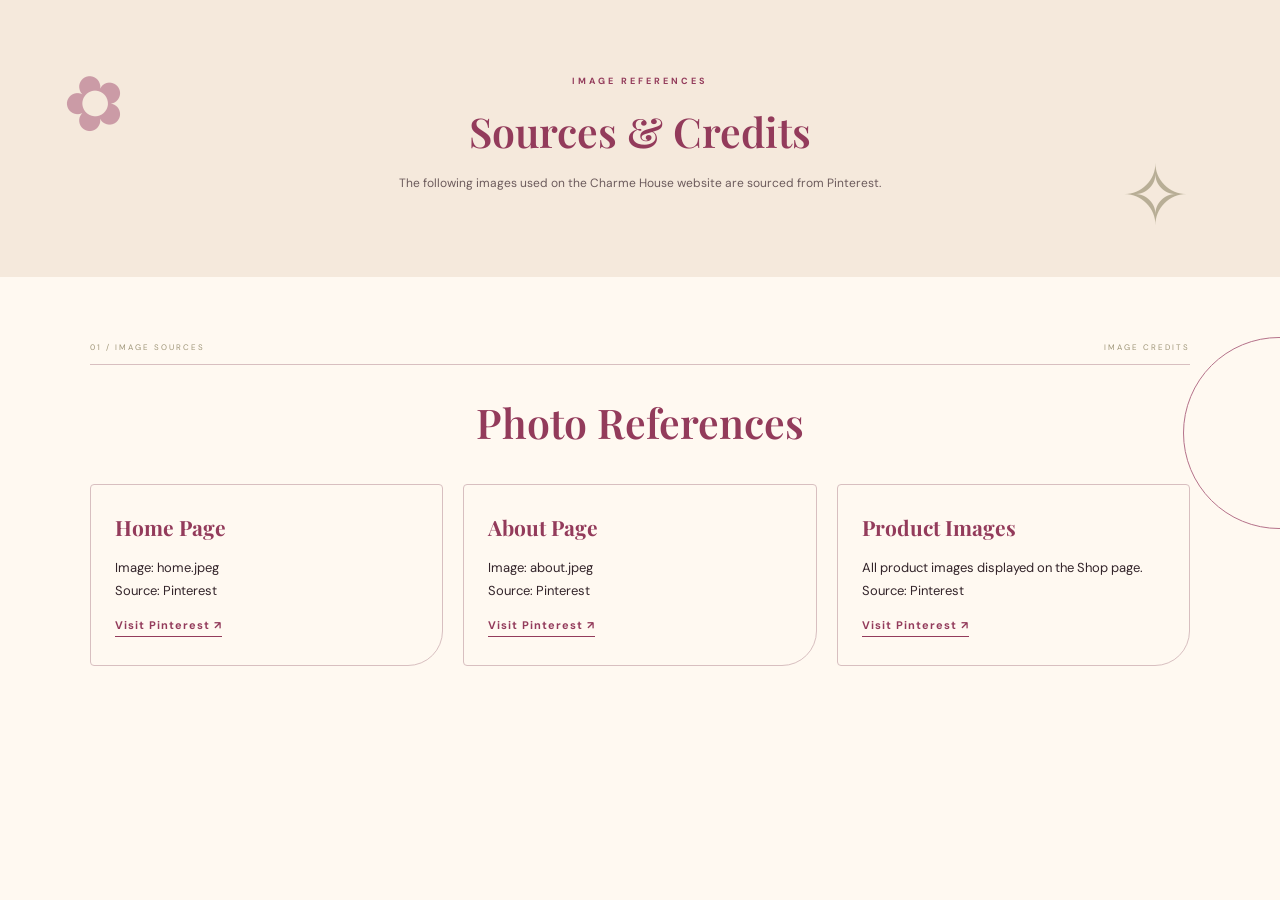
==== source.html @ c62cdf74 "Add files via upload" ====
<!DOCTYPE html>
<html lang="id">
<head>
  <meta charset="UTF-8">
  <meta name="viewport" content="width=device-width, initial-scale=1.0">
  <title>Sources — Charme House</title>
  <link rel="stylesheet" href="style.css">
</head>
<body>

  <section class="home-intro">
    <p class="eyebrow">IMAGE REFERENCES</p>
    <h2>Sources & Credits</h2>
    <p>
      The following images used on the Charme House website
      are sourced from Pinterest.
    </p>
  </section>

  <section class="featured">
    <div class="section-topline">
      <span>01 / IMAGE SOURCES</span>
      <span>IMAGE CREDITS</span>
    </div>

    <h2>Photo References</h2>

    <div class="source-list">

      <div class="source-item">
        <b>Home Page</b>
        <p>Image: home.jpeg</p>
        <p>Source: Pinterest</p>
        <a href="https://www.pinterest.com/" target="_blank">
          Visit Pinterest ↗
        </a>
      </div>

      <div class="source-item">
        <b>About Page</b>
        <p>Image: about.jpeg</p>
        <p>Source: Pinterest</p>
        <a href="https://www.pinterest.com/" target="_blank">
          Visit Pinterest ↗
        </a>
      </div>

      <div class="source-item">
        <b>Product Images</b>
        <p>All product images displayed on the Shop page.</p>
        <p>Source: Pinterest</p>
        <a href="https://www.pinterest.com/" target="_blank">
          Visit Pinterest ↗
        </a>
      </div>

    </div>
  </section>

</body>
</html>
---- style.css ----
@import url('https://fonts.googleapis.com/css2?family=DM+Sans:wght@400;500;600;700&family=Playfair+Display:ital,wght@0,400;0,500;0,600;0,700;1,400;1,500&display=swap');

:root{--amaranth:#933B5B;--pink:#B5728A;--pink-soft:#F0D9DF;--green:#AABAAE;--green-soft:#DCE5DC;--chalk:#E3D6BF;--olive:#9F9679;--cream:#FFF9F1;--ink:#33242A;--line:#D8BFC0;--white:#FFFEFB}
*{box-sizing:border-box;margin:0;padding:0}
html{scroll-behavior:smooth}
body{background:var(--cream);color:var(--ink);font-family:'DM Sans',Arial,sans-serif;overflow-x:hidden}
a{color:inherit}
img{max-width:100%}
.announcement{background:var(--amaranth);color:#fff8ed;text-align:center;padding:10px 8px;font-size:9px;letter-spacing:2px;position:relative;overflow:hidden}
.announcement:before,.announcement:after{content:'✳';color:#E9C7D0;margin:0 18px}
.main-header{text-align:center;padding:20px 15px 17px;background:var(--cream);border-bottom:1px solid var(--line);position:relative;z-index:5}
.brand{font:600 42px 'Playfair Display',Georgia,serif;color:var(--amaranth);text-decoration:none;letter-spacing:-1.5px}
.brand:after{content:'✧';display:inline-block;font-size:18px;color:var(--pink);vertical-align:top;margin-left:7px}
.brand-note{font-size:8px;letter-spacing:3px;margin:3px 0 16px;color:var(--olive)}
nav{display:flex;justify-content:center;gap:32px;flex-wrap:wrap}
nav a{font-size:9px;font-weight:700;letter-spacing:2px;text-decoration:none;color:var(--ink);padding:7px 0;position:relative}
nav a:after{content:'';position:absolute;left:0;bottom:0;width:0;height:1px;background:var(--amaranth);transition:.3s}
nav a:hover{color:var(--amaranth)}nav a:hover:after{width:100%}
.frame-wrap{position:relative}
.frame-wrap iframe{display:block;width:100%;min-height:700px;height:1200px;border:0;background:var(--cream)}
.site-footer{background:var(--amaranth);color:#fff8ed;text-align:center;padding:18px;font-size:9px;letter-spacing:1.5px}
.eyebrow{font-size:9px;font-weight:700;letter-spacing:3px;color:var(--amaranth);margin-bottom:17px}
h1,h2,h3{font-family:'Playfair Display',Georgia,serif;font-weight:500}
h1 em,h2 em{font-style:italic;color:var(--pink)}
.pill-button{display:inline-block;background:var(--amaranth);color:white;border:1px solid var(--amaranth);padding:14px 22px;text-decoration:none;font:700 9px 'DM Sans',Arial,sans-serif;letter-spacing:1.5px;cursor:pointer;transition:.25s}
.pill-button:hover{background:var(--pink);border-color:var(--pink);transform:translateY(-3px);box-shadow:5px 5px 0 var(--chalk)}
.handwritten{font:italic 16px 'Playfair Display',Georgia,serif;color:var(--olive);margin-top:23px}

/* HOME — collage hero */
.home-hero{min-height:590px;display:grid;grid-template-columns:1fr 1fr;align-items:center;gap:48px;padding:65px 9%;background:var(--cream);position:relative;isolation:isolate;overflow:hidden}
.home-hero:before{content:'';position:absolute;width:390px;height:390px;left:-180px;top:-190px;background:var(--pink-soft);border-radius:48% 52% 62% 38%;transform:rotate(25deg);z-index:-1}
.home-hero:after{content:'✳';position:absolute;right:4%;top:5%;font-size:74px;color:var(--pink);transform:rotate(12deg);animation:slowSpin 24s linear infinite;pointer-events:none}
.hero-copy{position:relative;z-index:2;max-width:520px}
.hero-copy:before{content:'♡';position:absolute;left:-38px;top:40%;font-size:42px;color:var(--pink);transform:rotate(-17deg)}
.hero-copy h1,.about-copy h1,.shop-heading h1,.order-page h1,.contact-page h1{font:600 clamp(43px,6vw,70px)/1.02 'Playfair Display',Georgia,serif;color:var(--amaranth);margin-bottom:22px;letter-spacing:-1.5px}
.intro-copy{font-size:13px;line-height:1.95;max-width:410px;color:#6c5b5c;margin-bottom:26px}
.hero-copy .pill-button{margin-top:2px}
.hero-note{display:inline-flex;flex-direction:column;gap:5px;position:relative;margin:25px 0 0 22px;padding:13px 20px 14px;background:#F1DCE0;box-shadow:4px 5px 0 #D9B8C2;transform:rotate(-3deg);color:var(--amaranth)}
.hero-note:before{content:"";position:absolute;width:48px;height:13px;background:rgba(227,214,191,.8);top:-7px;left:35%;transform:rotate(2deg)}
.hero-note span{font-size:8px;letter-spacing:1.5px;text-transform:uppercase}.hero-note b{font:italic 17px/1.15 'Playfair Display',serif}.hero-note i{position:absolute;right:9px;bottom:5px;font-size:16px;color:var(--pink)}
.hero-photo{position:relative;max-width:440px;width:100%;margin:auto;isolation:isolate}
.hero-photo:before{content:'';position:absolute;inset:24px -19px -16px 22px;background:var(--green);border-radius:48% 48% 8px 8px;transform:rotate(5deg);z-index:-1}
.hero-photo:after{content:'✿';position:absolute;right:-42px;bottom:30px;font-size:66px;color:var(--amaranth);transform:rotate(12deg);z-index:3}
.photo-placeholder{height:360px;background:var(--chalk);border:8px solid var(--white);outline:1px solid var(--line);display:flex;flex-direction:column;align-items:center;justify-content:center;gap:10px;color:var(--amaranth);font-size:9px;letter-spacing:2px;text-align:center;box-shadow:12px 12px 0 #ead9d0;position:relative;overflow:hidden;border-radius:48% 48% 5px 5px}
.photo-placeholder:before{content:'';position:absolute;inset:12px;border:1px dashed rgba(147,59,91,.35);border-radius:inherit;pointer-events:none}
.photo-placeholder:after{content:'✧  ♡  ✧';position:absolute;bottom:23px;left:0;right:0;font-size:20px;color:var(--pink)}
.placeholder-symbol{font:88px 'Playfair Display',serif;color:var(--pink);position:relative;z-index:1}
.photo-placeholder>span:not(.placeholder-symbol),.photo-placeholder small{position:relative;z-index:1}
.photo-placeholder small{font-size:8px;color:#77696a;letter-spacing:1px}
.sticker{position:absolute;z-index:3;color:var(--amaranth);font-size:45px;filter:drop-shadow(2px 3px 0 rgba(147,59,91,.12))}
.sticker-one{top:-30px;left:-24px;transform:rotate(-15deg)}.sticker-two{bottom:48px;right:-32px;font-size:58px;color:var(--pink);transform:rotate(12deg)}
.photo-caption{text-align:right;font:italic 14px 'Playfair Display',serif;color:var(--olive);margin-top:23px}
.stripe-divider{height:34px;background:repeating-linear-gradient(90deg,var(--pink) 0 34px,#fff4ec 34px 68px,var(--amaranth) 68px 92px,#fff4ec 92px 126px);position:relative}
.stripe-divider:after{content:'✿   ✦   ✿   ✦   ✿';position:absolute;inset:0;text-align:center;line-height:34px;color:var(--cream);font-size:15px;letter-spacing:16px}
.home-intro{text-align:center;padding:75px 20px 82px;background:#F5E9DC;position:relative;overflow:hidden}
.home-intro:before{content:'✿';position:absolute;left:5%;top:20%;font-size:75px;color:var(--pink);opacity:.65;transform:rotate(-18deg)}
.home-intro:after{content:'✧';position:absolute;right:7%;bottom:10%;font-size:82px;color:var(--olive);opacity:.7}
.home-intro h2,.featured h2{font:600 clamp(27px,4vw,41px) 'Playfair Display',serif;color:var(--amaranth);margin-bottom:14px}
.home-intro>p:last-child{max-width:580px;margin:auto;font-size:12px;line-height:1.9;color:#6c5b5c}
.featured{padding:65px 7% 78px;background:var(--cream);position:relative;overflow:hidden}
.featured:before{content:'';position:absolute;width:190px;height:190px;border:1px solid var(--pink);border-radius:50%;right:-95px;top:60px}
.section-topline{display:flex;justify-content:space-between;font-size:8px;letter-spacing:2px;color:var(--olive);border-bottom:1px solid var(--line);padding-bottom:12px;margin-bottom:30px}
.featured h2{text-align:center;margin-bottom:35px}
.feature-grid{display:grid;grid-template-columns:repeat(3,1fr);gap:22px;max-width:1100px;margin:auto}
.feature-card{min-height:240px;display:flex;flex-direction:column;justify-content:center;align-items:center;text-decoration:none;color:var(--amaranth);border:1px solid rgba(147,59,91,.28);padding:25px 12px;position:relative;overflow:hidden;transition:.35s}
.feature-pink{background:#E8C9D1;border-radius:48% 48% 4px 4px}.feature-green{background:#D4DED5;border-radius:4px 4px 48% 48%;transform:translateY(22px)}.feature-olive{background:#DDD5C1;border-radius:48% 4px 48% 4px}
.feature-card:before{content:'✧';position:absolute;right:17px;top:13px;font-size:27px;color:var(--amaranth)}
.feature-card:after{content:'';position:absolute;width:95px;height:95px;border:1px solid rgba(147,59,91,.25);border-radius:50%;left:-45px;bottom:-45px}
.feature-art{font:64px 'Playfair Display',serif;margin-bottom:12px;transition:.35s}
.feature-card b{font-size:11px;letter-spacing:2px}.feature-card small{font:italic 12px 'Playfair Display',serif;margin-top:8px}
.feature-card:hover{transform:translateY(-10px) rotate(-1deg);box-shadow:8px 8px 0 var(--pink)}.feature-green:hover{transform:translateY(12px) rotate(1deg)}.feature-card:hover .feature-art{transform:scale(1.15) rotate(8deg)}
.ticker{background:var(--amaranth);color:#fff8ed;text-align:center;padding:13px 8px;font-size:9px;letter-spacing:2.5px}
.home-bottom{text-align:center;padding:85px 20px;background:repeating-linear-gradient(90deg,#E6E0C6 0 38px,#FFF9F1 38px 76px);position:relative;overflow:hidden}
.home-bottom:before{content:'✳';position:absolute;left:6%;top:16%;font-size:72px;color:rgba(147,59,91,.35);animation:slowSpin 25s linear infinite}
.home-bottom:after{content:'♡';position:absolute;right:7%;bottom:12%;font-size:78px;color:rgba(147,59,91,.35);transform:rotate(12deg)}
.home-bottom h2,.shop-end h2{font:600 52px/1.02 'Playfair Display',serif;color:var(--amaranth);margin-bottom:25px}
.text-link{color:var(--amaranth);font-size:10px;font-weight:700;letter-spacing:2px;text-decoration:none;border-bottom:1px solid var(--pink);padding-bottom:5px}


/* ABOUT */
.about-layout{display:grid;grid-template-columns:1fr 1fr;gap:8%;align-items:center;padding:85px 10%;background:var(--cream);min-height:620px;position:relative;isolation:isolate;overflow:hidden}
.about-layout:before{content:'';position:absolute;width:330px;height:330px;background:var(--green-soft);border-radius:58% 42% 35% 65%;left:-155px;bottom:-120px;z-index:-1}
.about-layout:after{content:'✧';position:absolute;right:5%;top:8%;font-size:80px;color:var(--pink);z-index:-1}
.about-image{position:relative;max-width:380px;width:100%;margin:auto}
.about-image:before{content:'';position:absolute;inset:-15px 18px 20px -18px;border:1px solid var(--pink);border-radius:45% 45% 5px 5px;transform:rotate(-4deg)}
.photo-placeholder.tall{height:420px;background:#E7DCCB;border-radius:45% 45% 4px 4px}
.about-note{position:absolute;right:-22px;bottom:-24px;transform:rotate(-7deg);background:var(--pink-soft);padding:12px 18px;box-shadow:3px 4px 0 rgba(147,59,91,.12)}
.about-copy{position:relative;z-index:1}.about-copy h1{font-size:clamp(38px,5vw,58px)}
.about-copy>p:not(.eyebrow){font-size:13px;line-height:1.9;color:#6c5b5c;margin-bottom:15px}
.about-quote{font:italic 19px 'Playfair Display',serif;color:var(--pink);padding:15px 0 23px;border-top:1px solid var(--line);margin-top:15px}

/* SHOP */
.shop-heading{text-align:center;padding:72px 15px 48px;background:#F5E9DC;position:relative;overflow:hidden}
.shop-heading:before{content:'✿';position:absolute;left:8%;top:15%;font-size:70px;color:var(--pink);transform:rotate(-15deg)}
.shop-heading:after{content:'✧';position:absolute;right:8%;bottom:15%;font-size:78px;color:var(--olive)}
.shop-heading h1{margin-bottom:10px}.shop-heading>p:not(.eyebrow){font:italic 15px 'Playfair Display',serif;color:#75676a}
.shop-links{display:flex;justify-content:center;gap:23px;margin-top:28px;flex-wrap:wrap}
.shop-stamp{position:absolute;right:11%;top:42%;padding:13px 18px;border:1px dashed var(--amaranth);border-radius:50%;font:italic 10px/1.3 'Playfair Display',serif;color:var(--amaranth);transform:rotate(9deg);background:rgba(255,249,241,.7)}
.shop-stamp span{font-size:18px;display:block;margin-top:2px}
.shop-links a{font-size:9px;letter-spacing:1.5px;color:var(--amaranth);text-decoration:none;border:1px solid var(--amaranth);padding:10px 17px;transition:.25s}
.shop-links a:hover{background:var(--amaranth);color:white;border-radius:20px}
.shop-category{padding:55px 7% 65px;scroll-margin-top:10px;border-bottom:1px solid var(--line);position:relative;overflow:hidden}
.shop-category:nth-of-type(even){background:#E8EEE6}.shop-category:nth-of-type(odd){background:#FFF9F1}
.shop-category:after{content:'✳';position:absolute;right:3%;top:22px;font-size:45px;color:var(--pink);opacity:.6;pointer-events:none}
.category-heading{display:grid;grid-template-columns:50px 1fr 40px;align-items:center;max-width:1000px;margin:0 auto 32px;color:var(--amaranth);position:relative;z-index:1}
.category-heading>span{font:italic 18px 'Playfair Display',serif}.category-heading>span:last-child{font-size:30px;color:var(--pink)}
.category-heading h2{font:600 36px 'Playfair Display',serif}.category-heading p{font:italic 12px 'Playfair Display',serif;color:var(--olive);margin-top:4px}
.product-grid{display:grid;grid-template-columns:repeat(3,minmax(0,1fr));gap:27px;max-width:1000px;margin:auto;position:relative;z-index:1}
.product-card{text-align:center;min-width:0;background:var(--white);padding:12px 12px 24px;border:1px solid #dfc9c4;position:relative;transition:.3s;box-shadow:4px 5px 0 rgba(147,59,91,.08)}
.product-card:nth-child(2){transform:translateY(20px)}.product-card:hover{transform:translateY(-8px) rotate(-.5deg);box-shadow:8px 9px 0 rgba(147,59,91,.15)}.product-card:nth-child(2):hover{transform:translateY(10px) rotate(.5deg)}
.product-photo{height:280px;position:relative;background:#E9DED0;border:1px solid #d2b9b3;overflow:hidden;border-radius:48% 48% 4px 4px}
.product-card:nth-child(2) .product-photo{border-radius:4px 4px 48% 48%;background:#DCE5DC}.product-card:nth-child(3) .product-photo{border-radius:48% 4px 48% 4px;background:#E9E0CE}
.product-photo:after{content:'✧';position:absolute;right:13px;top:12px;font-size:23px;color:var(--amaranth);z-index:2}
.product-photo img{width:100%;height:100%;object-fit:cover;display:block;position:relative;z-index:1}
.photo-fallback{position:absolute;inset:0;display:flex;flex-direction:column;align-items:center;justify-content:center;color:var(--amaranth);font:italic 16px 'Playfair Display',serif;letter-spacing:1px;background:linear-gradient(145deg,rgba(255,255,255,.12),rgba(227,214,191,.4))}
.photo-fallback:before{content:'♡';font-size:55px;color:var(--pink);margin-bottom:10px}.photo-fallback small{font:9px 'DM Sans',sans-serif;margin-top:9px;color:var(--olive)}
.product-type{font-size:8px;letter-spacing:2px;color:var(--olive);margin-top:18px}.product-card h3{font:600 19px 'Playfair Display',serif;color:var(--amaranth);margin:8px 0}.price{font-size:12px;color:var(--ink);margin-bottom:14px}
.order-link{font-size:8px;font-weight:700;letter-spacing:1.5px;color:var(--amaranth);text-decoration:none;border-bottom:1px solid var(--pink);padding-bottom:4px}
.shop-end{text-align:center;padding:78px 20px;background:var(--green);position:relative;overflow:hidden}
.shop-end:before{content:'✿';position:absolute;left:6%;top:15%;font-size:78px;color:rgba(147,59,91,.35)}.shop-end:after{content:'♡';position:absolute;right:7%;bottom:10%;font-size:75px;color:rgba(147,59,91,.35)}
.shop-end h2{font-size:clamp(38px,5vw,52px)}


/* ORDER */
.order-page{padding:65px 8%;background:var(--cream);position:relative;overflow:hidden}
.order-page:before{content:'✿';position:absolute;left:2%;top:90px;font-size:80px;color:var(--pink);opacity:.5}.order-page:after{content:'✧';position:absolute;right:4%;top:45px;font-size:78px;color:var(--olive);opacity:.65}
.order-page>.eyebrow,.order-page>h1,.order-intro{text-align:center;position:relative;z-index:1}.order-page h1{font-size:clamp(40px,5vw,57px)}
.order-intro{font-size:12px;color:#6c5b5c;margin:-5px 0 32px}
.form-section{display:grid;grid-template-columns:45px 1fr;gap:15px;max-width:720px;margin:20px auto;padding:27px;background:#F3E8DC;border:1px solid var(--line);box-shadow:6px 6px 0 #E8C9D1;position:relative;z-index:1}
.form-section:nth-of-type(2){background:#E8EEE6;box-shadow:6px 6px 0 #D4DED5}.form-section:nth-of-type(3){background:#F4E8EB;box-shadow:6px 6px 0 #DDD5C1}
.form-number{font:italic 22px 'Playfair Display',serif;color:var(--pink)}
.form-content h2,.order-summary h2{font:600 22px 'Playfair Display',serif;color:var(--amaranth);margin-bottom:15px}
.form-content label{display:block;font-size:10px;font-weight:700;letter-spacing:1px;margin:14px 0 6px}
.form-content input,.form-content select,.form-content textarea{width:100%;padding:12px;border:1px solid #C9A5AA;background:#fffaf5;color:var(--ink);font:12px 'DM Sans',sans-serif;outline:none}
.form-content input:focus,.form-content select:focus,.form-content textarea:focus{border-color:var(--amaranth);box-shadow:0 0 0 3px rgba(181,114,138,.15)}.form-content textarea{min-height:80px;resize:vertical}
.order-summary{max-width:720px;margin:22px auto;padding:25px;background:var(--green);border:1px solid #87988e;box-shadow:7px 7px 0 var(--chalk);position:relative;z-index:1}
.sum-row,.sum-total{display:flex;justify-content:space-between;gap:15px;padding:11px 0;border-bottom:1px solid #a5b2a8;font-size:12px}.sum-total{border:0;color:var(--amaranth);font-size:17px;margin-top:6px}
.submit-order{display:block;width:100%;max-width:720px;margin:24px auto;position:relative;z-index:1}.fine-print{text-align:center;max-width:650px;margin:15px auto;font-size:10px;line-height:1.7;color:#77696a;position:relative;z-index:1}

/* CONTACT */
.contact-page{text-align:center;padding:82px 8%;min-height:620px;background:#F5E9DC;position:relative;isolation:isolate;overflow:hidden}
.contact-page:before{content:'✿';position:absolute;left:5%;top:28px;font-size:82px;color:var(--pink);opacity:.65;z-index:-1}.contact-page:after{content:'✧';position:absolute;right:6%;bottom:25px;font-size:90px;color:var(--olive);opacity:.7;z-index:-1}
.contact-page h1{font-size:clamp(45px,6vw,65px)}.contact-lead{max-width:480px;margin:auto;font-size:13px;line-height:1.8;color:#6c5b5c}
.contact-cards{display:grid;grid-template-columns:repeat(3,1fr);gap:20px;max-width:850px;margin:48px auto 25px}
.contact-cards>div{padding:32px 12px;background:#E8C9D1;border:1px solid var(--line);border-radius:90px 90px 5px 5px;transition:.3s;position:relative;overflow:hidden}
.contact-cards>div:nth-child(2){background:#D4DED5;border-radius:5px 5px 90px 90px;transform:translateY(20px)}.contact-cards>div:nth-child(3){background:#DDD5C1;border-radius:90px 5px 90px 5px}
.contact-cards>div:hover{transform:translateY(-8px) rotate(-1deg);box-shadow:7px 7px 0 rgba(147,59,91,.15)}.contact-cards>div:nth-child(2):hover{transform:translateY(12px) rotate(1deg)}
.contact-cards span{font-size:34px;color:var(--amaranth)}.contact-cards h2{font:600 20px 'Playfair Display',serif;color:var(--amaranth);margin:10px}.contact-cards p{font-size:11px}

@keyframes slowSpin{from{transform:rotate(0)}to{transform:rotate(360deg)}}
@keyframes floatSticker{0%,100%{transform:translateY(0) rotate(-4deg)}50%{transform:translateY(-10px) rotate(4deg)}}
.sticker-one{animation:floatSticker 4s ease-in-out infinite}
@media(max-width:700px){.brand{font-size:34px}nav{gap:10px 18px}nav a{font-size:8px}.frame-wrap iframe{height:1400px}.home-hero,.about-layout{grid-template-columns:1fr;padding:48px 7%;text-align:center;gap:42px}.home-hero{min-height:unset}.hero-copy{margin:auto}.hero-copy:before{left:0;top:-28px}.hero-copy h1{font-size:48px}.hero-note{margin-top:20px}.shop-stamp{position:relative;display:inline-block;right:auto;top:auto;margin-top:18px}.hero-photo{max-width:330px}.photo-placeholder{height:300px}.feature-grid,.product-grid,.contact-cards{grid-template-columns:1fr;max-width:380px}.feature-card{min-height:190px}.feature-green{transform:none}.feature-green:hover{transform:translateY(-8px)}.product-card{margin-bottom:10px}.product-card:nth-child(2){transform:none}.product-card:nth-child(2):hover{transform:translateY(-8px)}.product-photo{height:320px}.about-layout{gap:48px}.about-image{max-width:300px}.photo-placeholder.tall{height:340px}.about-copy{text-align:left}.section-topline{font-size:7px}.order-page{padding:48px 5%}.form-section{padding:18px 13px;grid-template-columns:28px 1fr}.contact-cards>div:nth-child(2){transform:none}.contact-cards>div:nth-child(2):hover{transform:translateY(-8px)}.home-intro:before,.home-intro:after,.shop-heading:before,.shop-heading:after{font-size:42px}.home-bottom h2{font-size:46px}}
@media(prefers-reduced-motion:reduce){*,*:before,*:after{animation-duration:.01ms!important;transition-duration:.01ms!important;scroll-behavior:auto!important}}


/* =========================
   SOURCE / IMAGE CREDITS
========================= */

.source-list {
  display: grid;
  grid-template-columns: repeat(3, 1fr);
  gap: 20px;
  margin: 35px 0 60px;
}

.source-item {
  position: relative;
  padding: 28px 24px;
  background: #FFF9F1;
  border: 1px solid #D8BFC0;
  border-radius: 4px 4px 35px 4px;
  transition: transform 0.3s ease;
}

.source-item:hover {
  transform: translateY(-6px);
}

.source-item b {
  display: block;
  margin-bottom: 15px;
  color: #933B5B;
  font-family: 'Playfair Display', serif;
  font-size: 21px;
}

.source-item p {
  color: #33242A;
  font-size: 13px;
  line-height: 1.8;
}

.source-item a {
  display: inline-block;
  margin-top: 15px;
  color: #933B5B;
  font-size: 11px;
  font-weight: bold;
  letter-spacing: 1px;
  text-decoration: none;
  border-bottom: 1px solid #933B5B;
  padding-bottom: 4px;
}

.source-item a:hover {
  color: #B5728A;
}

@media (max-width: 700px) {
  .source-list {
    grid-template-columns: 1fr;
  }
}
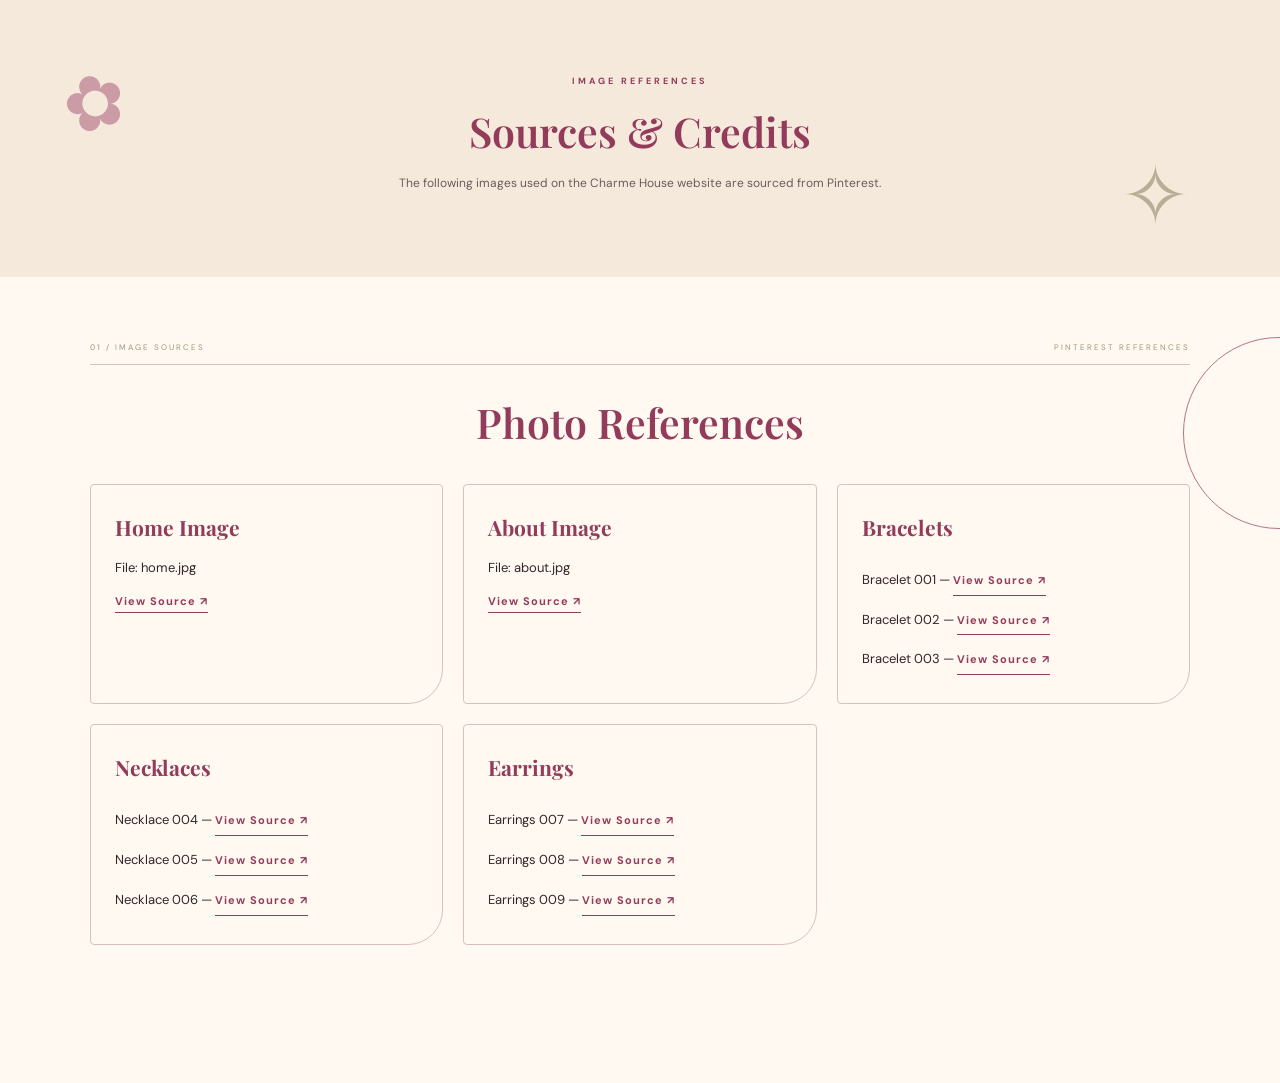
==== commit f3560d0a: "Add files via upload" ====
--- a/source.html
+++ b/source.html
@@ -1,4 +1,3 @@
-
 <!DOCTYPE html>
 <html lang="id">
 <head>
@@ -13,7 +12,7 @@
     <p class="eyebrow">IMAGE REFERENCES</p>
     <h2>Sources & Credits</h2>
     <p>
-      The following images used on the Charme House website
+The following images used on the Charme House website
       are sourced from Pinterest.
     </p>
   </section>
@@ -21,7 +20,7 @@
   <section class="featured">
     <div class="section-topline">
       <span>01 / IMAGE SOURCES</span>
-      <span>IMAGE CREDITS</span>
+      <span>PINTEREST REFERENCES</span>
     </div>
 
     <h2>Photo References</h2>
@@ -29,34 +28,40 @@
     <div class="source-list">
 
       <div class="source-item">
-        <b>Home Page</b>
-        <p>Image: home.jpeg</p>
-        <p>Source: Pinterest</p>
-        <a href="https://www.pinterest.com/" target="_blank">
-          Visit Pinterest ↗
-        </a>
+        <b>Home Image</b>
+        <p>File: home.jpg</p>
+        <a href="https://pin.it/zG0hdoM52" target="_blank">View Source ↗</a>
       </div>
 
       <div class="source-item">
-        <b>About Page</b>
-        <p>Image: about.jpeg</p>
-        <p>Source: Pinterest</p>
-        <a href="https://www.pinterest.com/" target="_blank">
-          Visit Pinterest ↗
-        </a>
+        <b>About Image</b>
+        <p>File: about.jpg</p>
+        <a href="https://pin.it/6HQ0ZhLUH" target="_blank">View Source ↗</a>
       </div>
 
       <div class="source-item">
-        <b>Product Images</b>
-        <p>All product images displayed on the Shop page.</p>
-        <p>Source: Pinterest</p>
-        <a href="https://www.pinterest.com/" target="_blank">
-          Visit Pinterest ↗
-        </a>
+        <b>Bracelets</b>
+        <p>Bracelet 001 — <a href="https://pin.it/5FYCHXvBB" target="_blank">View Source ↗</a></p>
+        <p>Bracelet 002 — <a href="https://pin.it/3xe2Cohs5" target="_blank">View Source ↗</a></p>
+        <p>Bracelet 003 — <a href="https://pin.it/2Ua1AiY2A" target="_blank">View Source ↗</a></p>
+      </div>
+
+      <div class="source-item">
+        <b>Necklaces</b>
+        <p>Necklace 004 — <a href="https://pin.it/2QJ9zLSSE" target="_blank">View Source ↗</a></p>
+        <p>Necklace 005 — <a href="https://pin.it/5Yf4GZQLi" target="_blank">View Source ↗</a></p>
+        <p>Necklace 006 — <a href="https://pin.it/3HbIe9Fyf" target="_blank">View Source ↗</a></p>
+      </div>
+
+      <div class="source-item">
+        <b>Earrings</b>
+        <p>Earrings 007 — <a href="https://pin.it/78oSuSUSC" target="_blank">View Source ↗</a></p>
+        <p>Earrings 008 — <a href="https://pin.it/6QuUGcvqR" target="_blank">View Source ↗</a></p>
+        <p>Earrings 009 — <a href="https://pin.it/2UgmZtfEt" target="_blank">View Source ↗</a></p>
       </div>
 
     </div>
   </section>
 
 </body>
-</html>
+</html>
